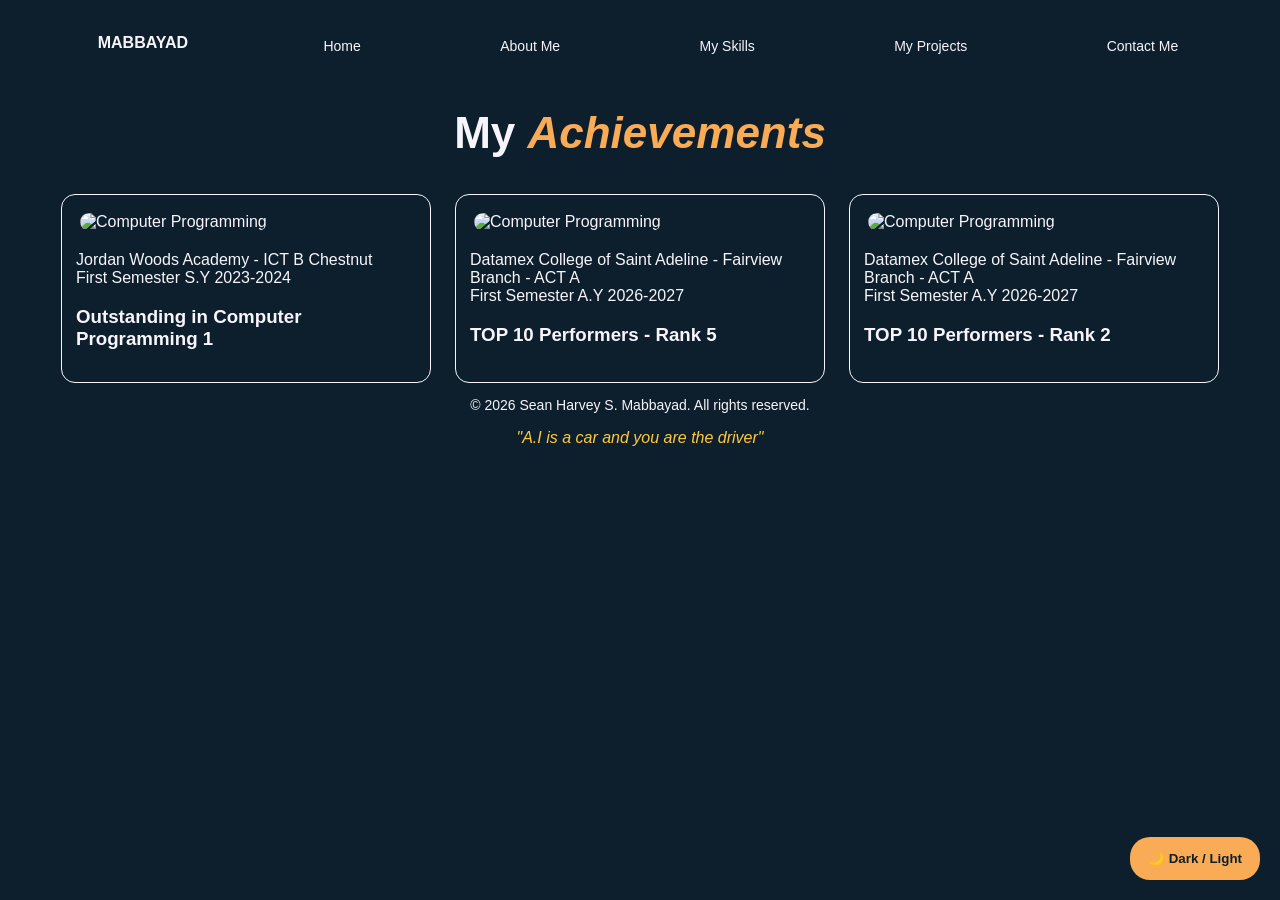
==== Achievements.html @ 07db67fe "Add files via upload" ====
<!DOCTYPE html>
<html lang="en">
<head>
    <meta charset="UTF-8">
    <meta name="viewport" content="width=device-width, initial-scale=1.0">
    <title>Mabbayad Website</title>
    <link rel="icon" href="favicon.jpg">
    <link rel="stylesheet" href="Achievements.css">
</head>
<body>
        <header><nav>
        <h4>MABBAYAD</h4>
        <a href="Mabbayad.html#Home">Home</a>
        <a href="Mabbayad.html#AboutMe">About Me</a>
        <a href="Mabbayad.html#MySkills">My Skills</a>
        <a href="Mabbayad.html#MyProjects">My Projects</a>
        <a href="Mabbayad.html#ContactMe">Contact Me</a>
    </nav></header>
    
    <section id="Achievements">
    <h1>My <em>Achievements</em></h1>

    <div class="Certificates">
    
    <div class="cert">
    <img src="ViewAchievements/cert1.jpg" alt="Computer Programming">
    <p>Jordan Woods Academy - ICT B Chestnut <br>
    First Semester S.Y 2023-2024</p>
    <h3>Outstanding in Computer Programming 1</h3>
    </div>

    
    <div class="cert">
    <img src="ViewAchievements/cert2.jpg" alt="Computer Programming">
    <p>Datamex College of Saint Adeline - Fairview Branch - ACT A<br>
    First Semester A.Y 2026-2027</p>
    <h3>TOP 10 Performers - Rank 5 </h3>
    </div>

    <div class="cert">
    <img src="ViewAchievements/cert3.jpg" alt="Computer Programming">
    <p>Datamex College of Saint Adeline - Fairview Branch - ACT A<br>
    First Semester A.Y 2026-2027</p>
    <h3>TOP 10 Performers - Rank 2</h3>
    </div></div></section>
<footer>
        <p>&copy; 2026 Sean Harvey S. Mabbayad. All rights reserved.</p>
        <p class="footer-quote">"A.I is a car and you are the driver"</p>
</footer>
<script src="Harvey.js"></script>
</body>
</html>
---- Achievements.css ----
/*copypasted from  my sean.css */
body{
    background-color: #0D1F2D;
    color: #F7F5FB ;
    font-family: Arial, sans-serif;
    margin: 0;
    padding: 20px;
}
header{
    position: sticky;
    top: 4px;
    z-index: 999;
}
nav{
    background: #0D1F2D;
    padding:14px 24px;
    display: flex;
    margin-bottom: 24px;
    justify-content:space-around;
    flex-wrap: wrap;
    transition: 0.4s;
}
nav a{
    text-decoration: none;
    margin-left: 24px;
    padding: 4px;
    color:#F7F5FB ;
    display: inline-block; 
    transition: 0.4s;
    font-size: 14px;
    }
nav h4{
    color: #F7F5FB  ;
    margin: 0;
    font-weight: bolder;
    transition: 0.4s;
    cursor: pointer;
}
nav h4:hover{
  transform: scale(1.1);
  color:  #F9AB55;
}

nav a:hover{
    color:  #F9AB55;
    transform: translateX(-14px);
}
nav a:active {
    border-bottom: 3px solid  #F9AB55 ;
    padding-bottom: 3px;
    transform: scale(0.95);
}
footer {
    color: #F7F5FB;
    text-align: center;
    font-size: 14px;
}
.footer-quote {
    font-style: italic;
    color: rgb(255, 201, 60);
    font-size: 16px;
    
}
/*CSS STYLE FOR CERTS*/
#Achievements{
    max-width: 1200px;
    margin:0 auto;
    text-align: center;
}
#Achievements h1{
    font-size: 44px;
    color: #F7F5FB;
}
#Achievements h1 em{
    color:  #F9AB55;
}

.Certificates{
    display: flex;
    gap: 24px;
    justify-content: center;
    flex-wrap: wrap;
    margin-top: 24px;
}
.cert{
    background-color:#0D1F2D;
    border: 1px solid #F7F5FB;
    color: #F7F5FB;
    width: 340px;
    padding: 14px;
    border-radius: 14px;
    transition:0.4s;
    cursor: pointer;
    text-align: left;
}
.cert:hover{
    transform: translateY(-4px);
    background-color: #0D1F2D;
}
.cert:hover h3, .cert:hover p{
    color: #F7F5FB;
}
.cert img{
    width:100%;
    height:240px;
    object-fit: cover;
    border-radius: 14px;
    border:4px solid #0D1F2D;
}
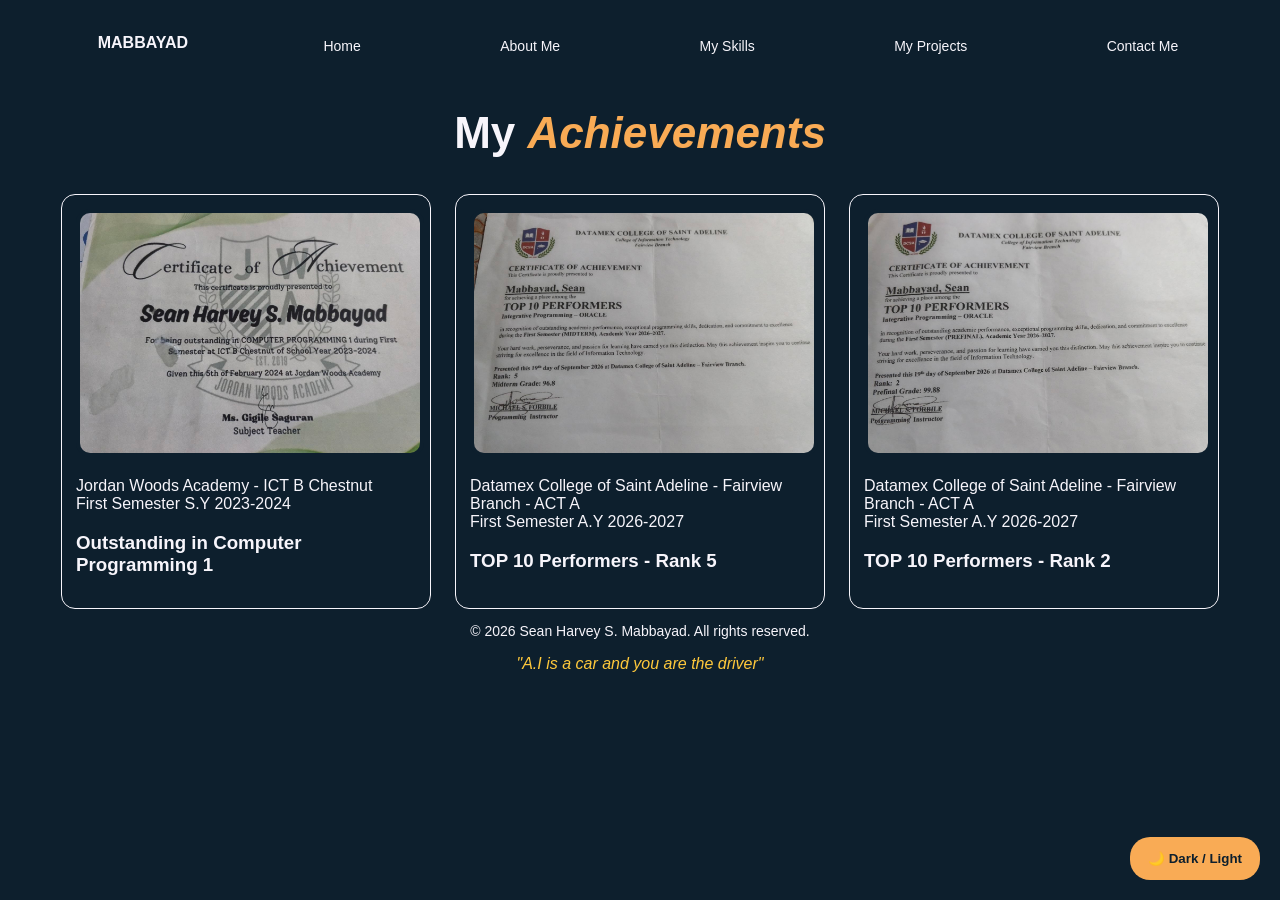
==== commit 6314f9eb: "Update Achievements.html" ====
--- a/Achievements.html
+++ b/Achievements.html
@@ -10,11 +10,11 @@
 <body>
         <header><nav>
         <h4>MABBAYAD</h4>
-        <a href="Mabbayad.html#Home">Home</a>
-        <a href="Mabbayad.html#AboutMe">About Me</a>
-        <a href="Mabbayad.html#MySkills">My Skills</a>
-        <a href="Mabbayad.html#MyProjects">My Projects</a>
-        <a href="Mabbayad.html#ContactMe">Contact Me</a>
+        <a href="index.html#Home">Home</a>
+        <a href="index.html#AboutMe">About Me</a>
+        <a href="index.html#MySkills">My Skills</a>
+        <a href="index.html#MyProjects">My Projects</a>
+        <a href="index.html#ContactMe">Contact Me</a>
     </nav></header>
     
     <section id="Achievements">
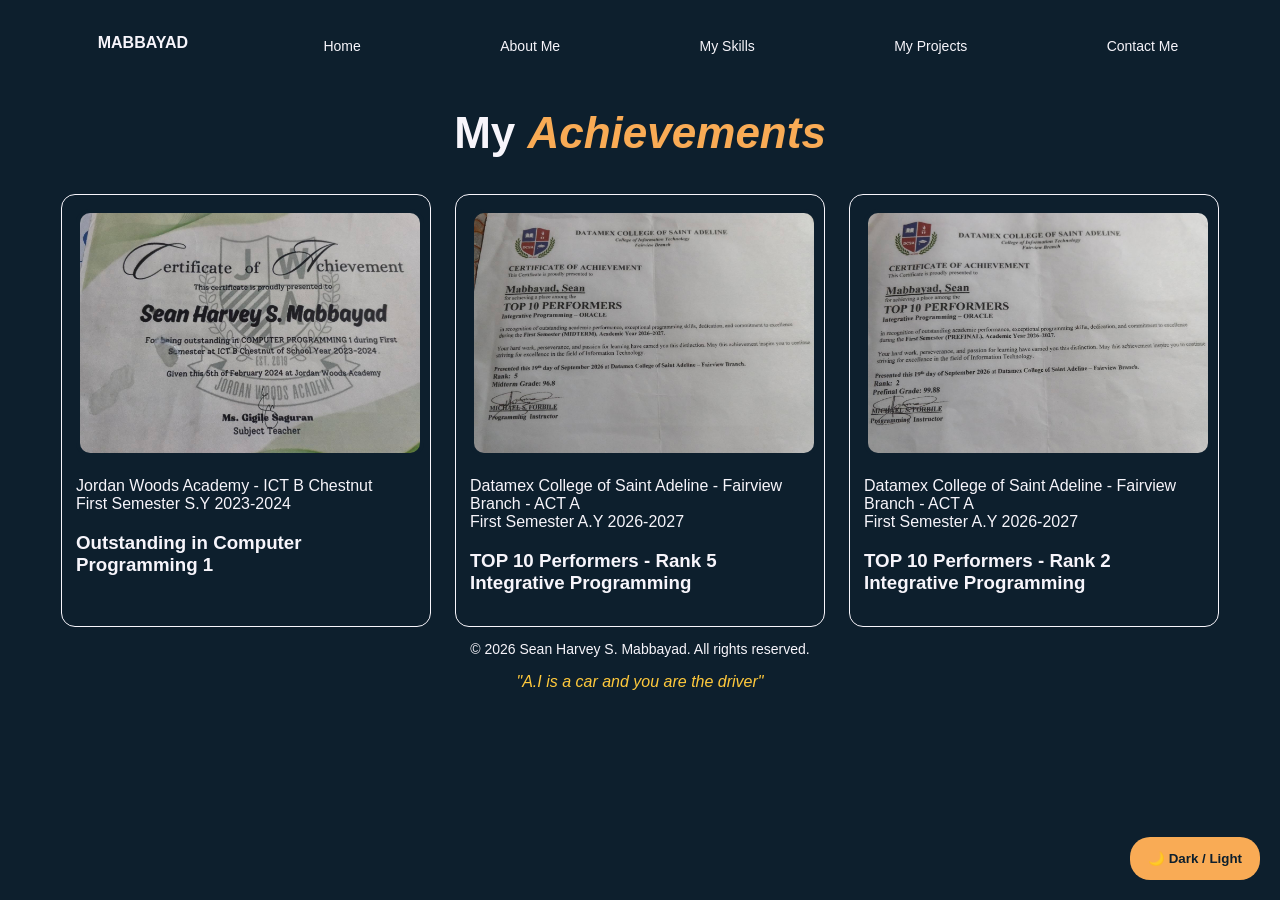
==== commit 9bc3981d: "Update Achievements.html" ====
--- a/Achievements.html
+++ b/Achievements.html
@@ -34,14 +34,14 @@
     <img src="ViewAchievements/cert2.jpg" alt="Computer Programming">
     <p>Datamex College of Saint Adeline - Fairview Branch - ACT A<br>
     First Semester A.Y 2026-2027</p>
-    <h3>TOP 10 Performers - Rank 5 </h3>
+    <h3>TOP 10 Performers - Rank 5 <br>Integrative Programming </h3>
     </div>
 
     <div class="cert">
     <img src="ViewAchievements/cert3.jpg" alt="Computer Programming">
     <p>Datamex College of Saint Adeline - Fairview Branch - ACT A<br>
     First Semester A.Y 2026-2027</p>
-    <h3>TOP 10 Performers - Rank 2</h3>
+    <h3>TOP 10 Performers - Rank 2  <br>Integrative Programming </h3>
     </div></div></section>
 <footer>
         <p>&copy; 2026 Sean Harvey S. Mabbayad. All rights reserved.</p>
